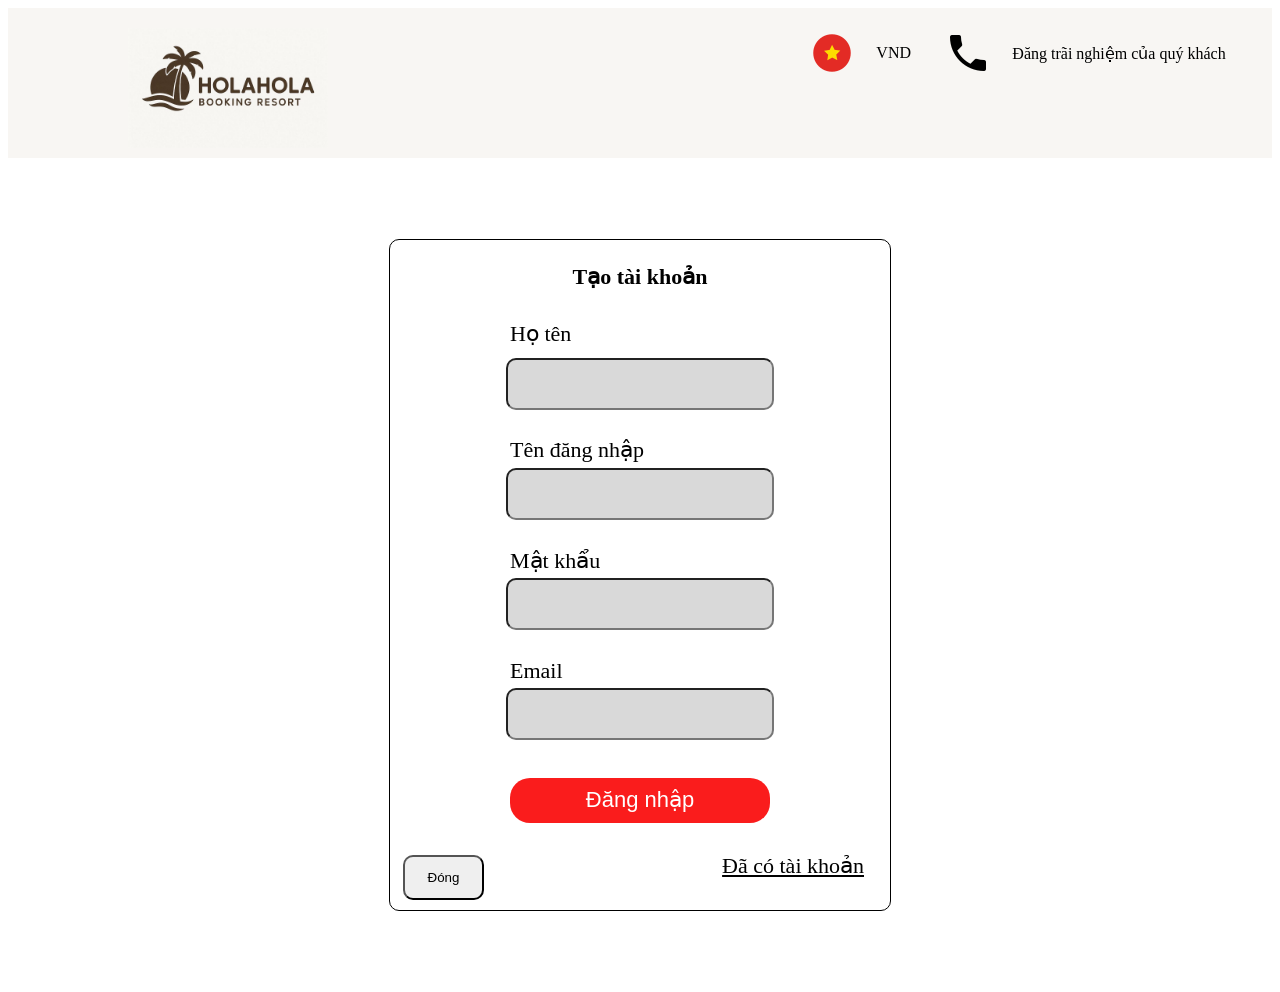
==== dangky.html @ 658460ac "cập nhật mới" ====
<!DOCTYPE html>
<html lang="vi">

<head>
    <meta charset="UTF-8">
    <meta name="viewport" content="width=device-width, initial-scale=1.0">
    <link rel="stylesheet" href="dangnhap.css">
    <title>Document</title>
</head>

<body>
    <div class="Home section">
        <div class="top-section">
            <img id="logo" src="img/logo.png" alt="Logo" />
            <div class="thongtinhome">
                <img id="icon_quocki" src="img/quocki.png" alt="Quốc kỳ" />
                <p id="money">VND</p>
                <img id="icon_phone" src="img/phone.png" alt="Phone" />
                <p id="dangtrainghiem">Đăng trãi nghiệm của quý khách</p>
            </div>
        </div>
    </div>
    <div class="dangky">
        <span><b>Tạo tài khoản</b></span>
        <p>Họ tên</p>
        <input type="text" id="name">
        <p>Tên đăng nhập</p>
        <input type="text" id="ID">
        <p>Mật khẩu</p>
        <input type="text" id="pass">
        <p>Email</p>
        <input type="text" id="mail">
        <button id="log">Đăng nhập</button>
        <a id="dn_tk" href="dangnhap.html">Đã có tài khoản</a>
        <button id="close">Đóng</button>
    </div>
</body>

</html>
---- dangnhap.css ----
#dangnhap {
    width: 140px;
    height: 40px;
    flex-shrink: 0;
    fill: linear-gradient(0deg,
            rgba(255, 255, 255, 0.2) 50%,
            rgba(0, 0, 0, 0.2) 99.96%,
            rgba(12, 12, 12, 0.2) 99.98%),
        rgba(0, 0, 0, 0.2);
    stroke-width: 1px;
    stroke: #000;
    border-radius: 10px;

}

.top-section button:hover {
    background-color: #858282;
}

.top-section {
    width: 100%;
    height: 150px;
    background-color: #f8f6f3;
    display: flex;
    justify-content: space-between;
}

#logo {
    width: 200px;
    height: 120px;
    margin: 20px 0 10px 120px;
}

.thongtinhome {
    width: 500px;
    height: 50px;
    display: flex;
    margin: 20px 5px 20px 70px;
    float: right;
    justify-content: center;
    align-items: center;
}

#icon_quocki {
    width: 48px;
    height: 48px;
    margin: 10px 10px;
}

#money {
    width: 48px;
    height: 48px;
    margin: 25px 10px;
    justify-content: center;
    align-content: center;
}

#icon_phone {
    width: 48px;
    height: 48px;
    margin: 10px 10px;
}

#dangtrainghiem {
    margin: 10px 10px;
}

/*  */

.dangnhap {
    width: 500px;
    height: 555px;
    border: 1px solid;
    border-radius: 10px;
    margin: 81px auto;
    display: grid;
    position: relative;
}

.dangnhap span {
    margin-top: 24px;
    text-align: center;
    font-size: 22px;

}

.dangnhap p {
    margin: 0 auto;
    width: 260px;
    height: 0;
    font-size: 22px;
}

.dangnhap p:nth-of-type(2) {
    margin-top: -10px;
}

.dangnhap input {
    margin: 6.7px auto;
    width: 260px;
    height: 46px;
    border-radius: 10px;
    background-color: #D9D9D9;
}

.dangnhap input:nth-of-type(2) {
    margin-top: -10px;
}

.dangnhap #log {
    width: 260px;
    height: 45px;
    border-radius: 20px;
    background-color: #fa1c1c;
    color: white;
    font-size: 22px;
    border: none;
    margin: 0 auto;
}

.dangnhap #log:hover {
    background-color: #FF0000;
    color: #D9D9D9;
}

.dangnhap #close {
    width: 81px;
    height: 45px;
    border-radius: 10px;
    position: absolute;
    margin-top: 497px;
    margin-left: 13px;
}

.dangnhap #quen_mk {
    color: #000;
    font-size: 16px;
    width: 260px;
    margin: -25px auto;
    text-align: right;
}

.dangnhap #dk_tk {
    text-align: right;
    color: #000;
    font-size: 22px;
    margin-right: 26px;
}

/*  */
.dangky {
    width: 500px;
    height: 670px;
    border: 1px solid;
    border-radius: 10px;
    margin: 81px auto;
    display: grid;
    position: relative;
}

.dangky span {
    margin-top: 24px;
    text-align: center;
    font-size: 22px;

}

.dangky p {
    margin: 0 auto;
    width: 260px;
    height: 0;
    font-size: 22px;
}

.dangky p:nth-of-type(2) {
    margin-top: -10px;
}

.dangky p:nth-of-type(3) {
    margin-top: -10px;
}

.dangky p:nth-of-type(4) {
    margin-top: -10px;
}

.dangky input {
    margin: 6.7px auto;
    width: 260px;
    height: 46px;
    border-radius: 10px;
    background-color: #D9D9D9;
}

.dangky input:nth-of-type(2) {
    margin-top: -10px;
}

.dangky input:nth-of-type(3) {
    margin-top: -10px;
}

.dangky input:nth-of-type(4) {
    margin-top: -10px;
}

.dangky #log {
    width: 260px;
    height: 45px;
    border-radius: 20px;
    background-color: #fa1c1c;
    color: white;
    font-size: 22px;
    border: none;
    margin: 0 auto;
}

.dangky #log:hover {
    background-color: #FF0000;
    color: #D9D9D9;
}

.dangky #close {
    width: 81px;
    height: 45px;
    border-radius: 10px;
    position: absolute;
    margin-top: 615px;
    margin-left: 13px;
}


.dangky #dn_tk {
    text-align: right;
    color: #000;
    font-size: 22px;
    margin-right: 26px;
}
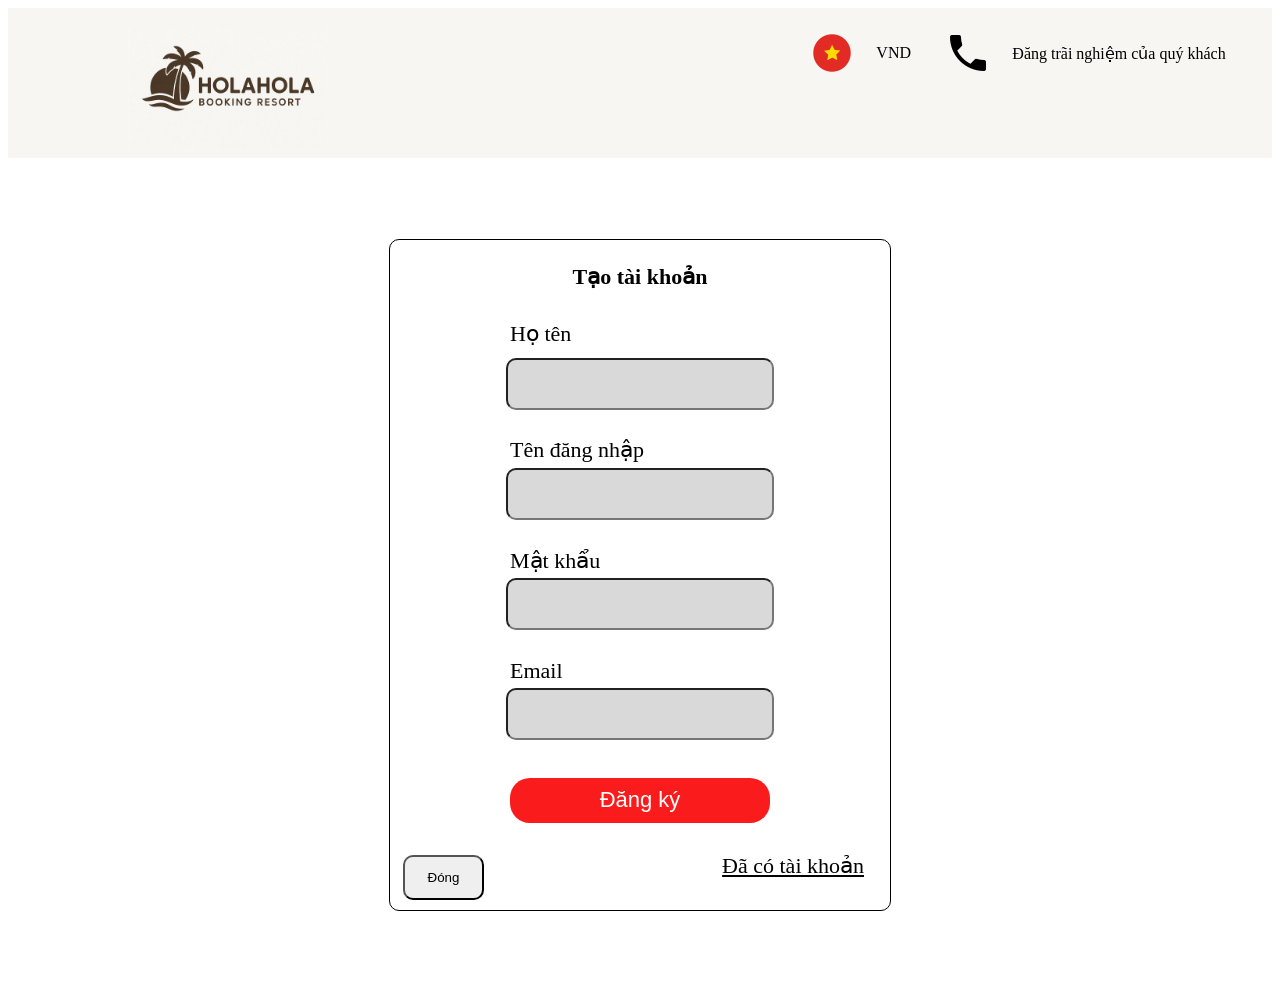
==== commit 6f812fc7: "cập nhật mới" ====
--- a/dangky.html
+++ b/dangky.html
@@ -5,6 +5,7 @@
     <meta charset="UTF-8">
     <meta name="viewport" content="width=device-width, initial-scale=1.0">
     <link rel="stylesheet" href="dangnhap.css">
+    <script src="log-reg.js"></script>
     <title>Document</title>
 </head>
 
@@ -30,9 +31,9 @@
         <input type="text" id="pass">
         <p>Email</p>
         <input type="text" id="mail">
-        <button id="log">Đăng nhập</button>
+        <button id="log">Đăng ký</button>
         <a id="dn_tk" href="dangnhap.html">Đã có tài khoản</a>
-        <button id="close">Đóng</button>
+        <button onclick="location.href='./home.html'" id="close">Đóng</button>
     </div>
 </body>
 
